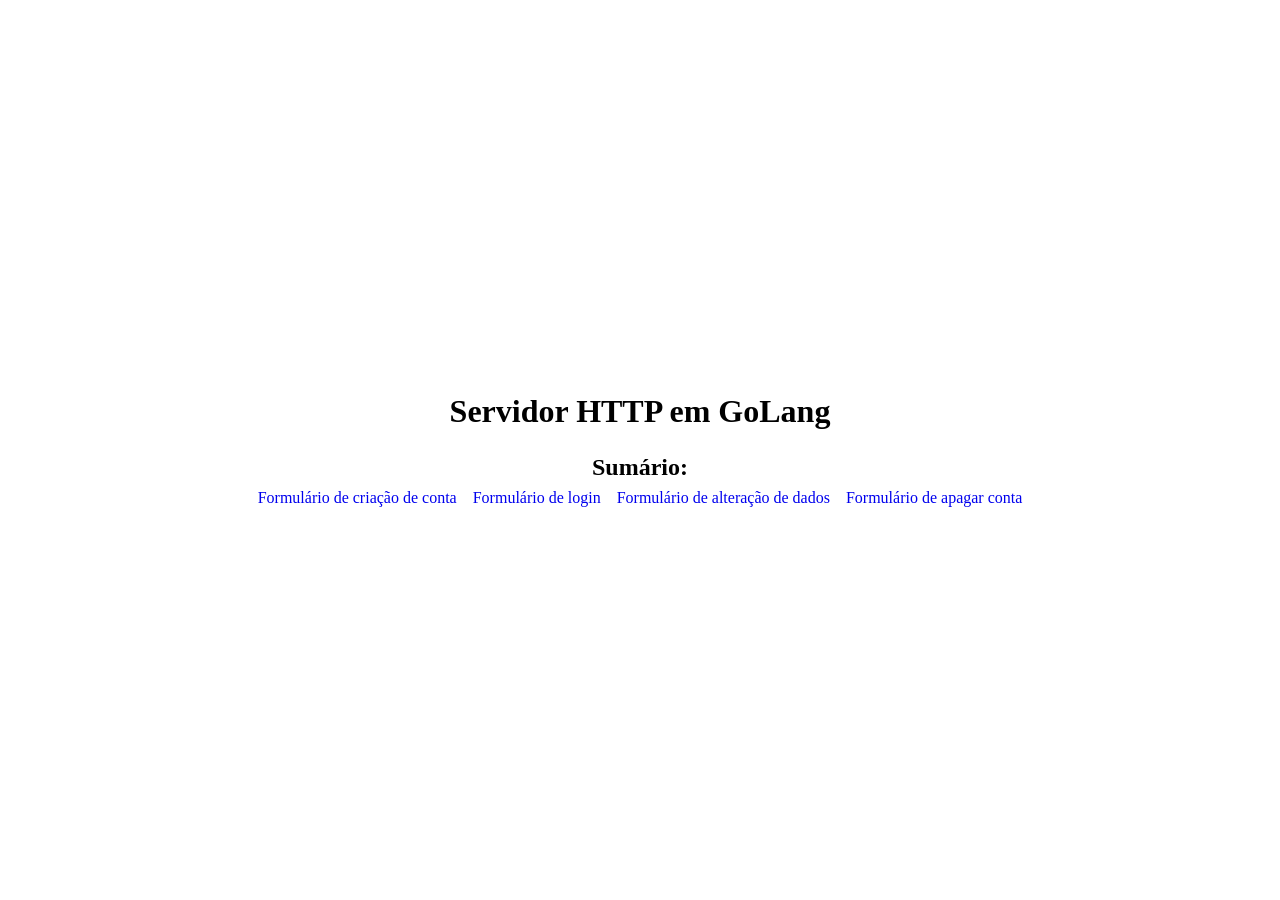
==== crud_saude/servidorHTTP/static/index.html @ d43eb732 "Adiciona crud_saude" ====
<!DOCTYPE html>
<html lang="pt-br">
<head>
    <meta charset="UTF-8">
    <meta name="viewport" content="width=device-width, initial-scale=1.0">
    <title>Servidor HTTP em GoLang</title>
    <link rel="stylesheet" href="styles/index.style.css">
</head>

<body>
    <main>
        <h1>Servidor HTTP em GoLang</h1>
        <div>
            <nav>
                <h2>Sumário:</h2>
                <ul>
                    <li><a href="/forms/createAccount.html">Formulário de criação de conta</a></li>
                    <li><a href="/forms/login.html">Formulário de login</a></li>
                    <li><a href="/forms/updateAccount.html">Formulário de alteração de dados</a></li>
                    <li><a href="/forms/deleteAccount.html">Formulário de apagar conta</a></li>
                </ul>
            </nav>
        </div>
    </main>
</body>
</html>
---- crud_saude/servidorHTTP/static/styles/index.style.css ----
*{
    list-style: none;
    text-decoration: none;
    box-sizing: border-box;
    padding: 0;
    margin: 0;
}

main {
    display: flex;
    justify-content: center;
    align-items: center;
    height: 100vh;
    flex-direction: column;
    gap: 1.5rem;
    text-align: center;

    nav{
        display: flex;
        flex-direction: column;
        gap: .5rem;
    }

    ul{
        display: flex;
        gap: 1rem;
    }
}

@media (max-width: 768px) {
    main {
        padding: 1rem;
        gap: 1rem;
    }

    ul {
        flex-direction: column;
        gap: 0.5rem;
    }
}
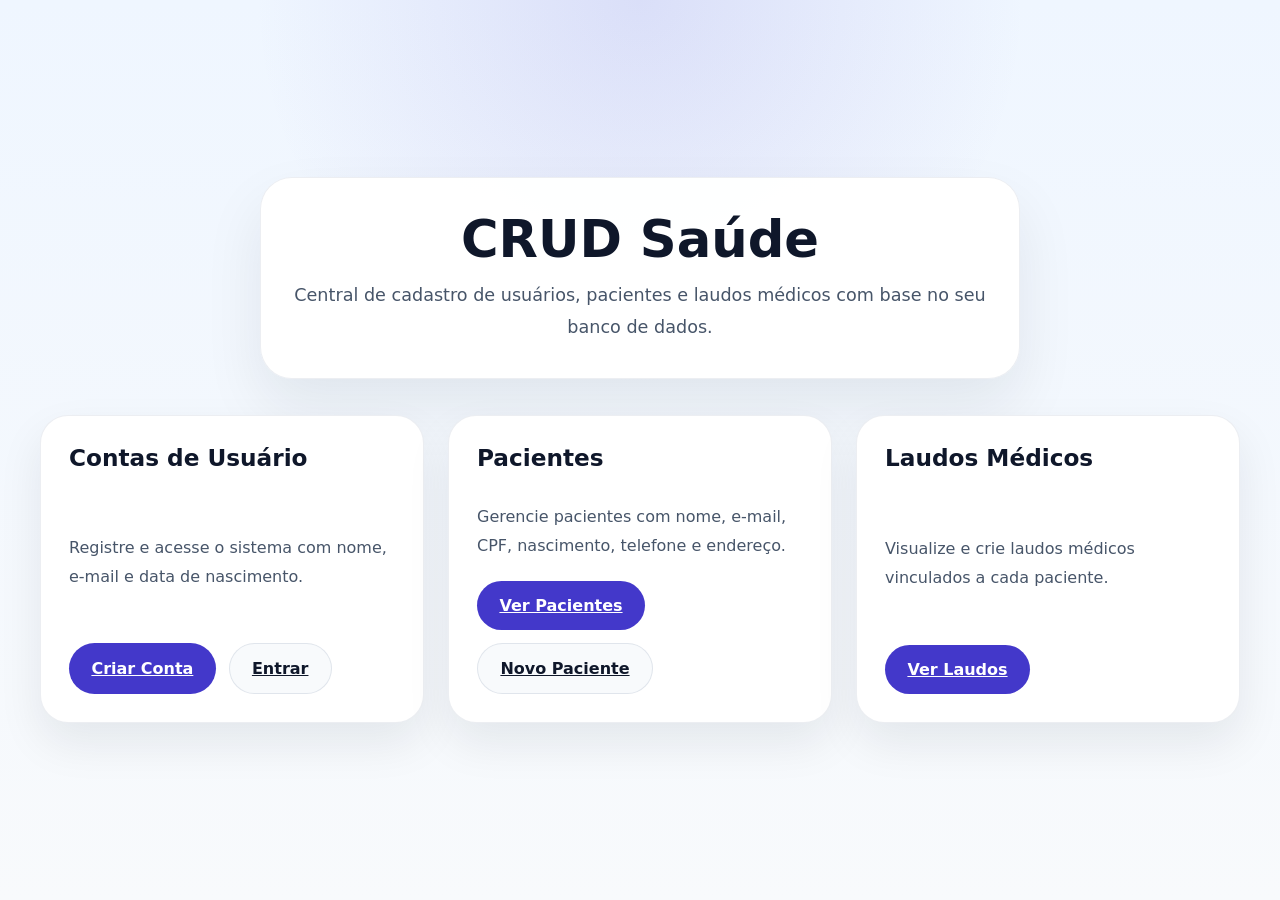
==== commit 43990282: "Consertar algumas coisas do link do servidor" ====
--- a/crud_saude/servidorHTTP/static/index.html
+++ b/crud_saude/servidorHTTP/static/index.html
@@ -3,24 +3,44 @@
 <head>
     <meta charset="UTF-8">
     <meta name="viewport" content="width=device-width, initial-scale=1.0">
-    <title>Servidor HTTP em GoLang</title>
+    <title>CRUD Saúde</title>
     <link rel="stylesheet" href="styles/index.style.css">
 </head>
 
 <body>
     <main>
-        <h1>Servidor HTTP em GoLang</h1>
-        <div>
-            <nav>
-                <h2>Sumário:</h2>
-                <ul>
-                    <li><a href="/forms/createAccount.html">Formulário de criação de conta</a></li>
-                    <li><a href="/forms/login.html">Formulário de login</a></li>
-                    <li><a href="/forms/updateAccount.html">Formulário de alteração de dados</a></li>
-                    <li><a href="/forms/deleteAccount.html">Formulário de apagar conta</a></li>
-                </ul>
-            </nav>
-        </div>
+        <header class="hero">
+            <h1>CRUD Saúde</h1>
+            <p>Central de cadastro de usuários, pacientes e laudos médicos com base no seu banco de dados.</p>
+        </header>
+
+        <section class="dashboard">
+            <article class="card">
+                <h2>Contas de Usuário</h2>
+                <p>Registre e acesse o sistema com nome, e-mail e data de nascimento.</p>
+                <div class="card-actions">
+                    <a href="/forms/createAccount.html" class="btn">Criar Conta</a>
+                    <a href="/forms/login.html" class="btn btn-secondary">Entrar</a>
+                </div>
+            </article>
+
+            <article class="card">
+                <h2>Pacientes</h2>
+                <p>Gerencie pacientes com nome, e-mail, CPF, nascimento, telefone e endereço.</p>
+                <div class="card-actions">
+                    <a href="/patients" class="btn">Ver Pacientes</a>
+                    <a href="/createPatient" class="btn btn-secondary">Novo Paciente</a>
+                </div>
+            </article>
+
+            <article class="card">
+                <h2>Laudos Médicos</h2>
+                <p>Visualize e crie laudos médicos vinculados a cada paciente.</p>
+                <div class="card-actions">
+                    <a href="/patients" class="btn">Ver Laudos</a>
+                </div>
+            </article>
+        </section>
     </main>
 </body>
 </html>
--- a/crud_saude/servidorHTTP/static/styles/index.style.css
+++ b/crud_saude/servidorHTTP/static/styles/index.style.css
@@ -1,40 +1,143 @@
-*{
-    list-style: none;
-    text-decoration: none;
+:root {
+    --bg: #eff6ff;
+    --surface: #ffffff;
+    --surface-soft: #f8fafc;
+    --text: #0f172a;
+    --muted: #475569;
+    --primary: #4338ca;
+    --primary-soft: #c7d2fe;
+    --shadow: 0 28px 60px rgba(15, 23, 42, 0.08);
+}
+
+* {
+    margin: 0;
+    padding: 0;
     box-sizing: border-box;
-    padding: 0;
-    margin: 0;
+    font-family: Inter, system-ui, -apple-system, BlinkMacSystemFont, 'Segoe UI', sans-serif;
+}
+
+body {
+    min-height: 100vh;
+    background: radial-gradient(circle at top, rgba(67, 56, 202, 0.12), transparent 35%),
+                linear-gradient(180deg, #eff6ff 0%, #f8fafc 100%);
+    color: var(--text);
 }
 
 main {
+    min-height: 100vh;
     display: flex;
+    flex-direction: column;
     justify-content: center;
     align-items: center;
-    height: 100vh;
+    padding: 3rem 1.25rem;
+    gap: 2.25rem;
+}
+
+.hero {
+    max-width: 760px;
+    width: 100%;
+    text-align: center;
+    background: rgba(255, 255, 255, 0.96);
+    padding: 2.2rem 2rem;
+    border-radius: 32px;
+    border: 1px solid rgba(148, 163, 184, 0.18);
+    box-shadow: var(--shadow);
+}
+
+.hero h1 {
+    font-size: clamp(2.8rem, 4vw, 4.5rem);
+    line-height: 1.03;
+    margin-bottom: 0.9rem;
+}
+
+.hero p {
+    font-size: 1.1rem;
+    color: var(--muted);
+    line-height: 1.8;
+    max-width: 700px;
+    margin: auto;
+}
+
+.dashboard {
+    display: grid;
+    grid-template-columns: repeat(3, minmax(240px, 1fr));
+    gap: 1.5rem;
+    width: 100%;
+    max-width: 1200px;
+}
+
+.card {
+    background: var(--surface);
+    border: 1px solid rgba(148, 163, 184, 0.18);
+    border-radius: 28px;
+    padding: 1.75rem;
+    box-shadow: 0 20px 45px rgba(15, 23, 42, 0.08);
+    display: flex;
     flex-direction: column;
-    gap: 1.5rem;
-    text-align: center;
+    justify-content: space-between;
+    gap: 1.25rem;
+}
 
-    nav{
-        display: flex;
-        flex-direction: column;
-        gap: .5rem;
-    }
+.card h2 {
+    margin-bottom: 0.65rem;
+    font-size: 1.45rem;
+}
 
-    ul{
-        display: flex;
-        gap: 1rem;
+.card p {
+    color: var(--muted);
+    line-height: 1.85;
+}
+
+.card-actions {
+    display: flex;
+    flex-wrap: wrap;
+    gap: 0.8rem;
+}
+
+.btn {
+    display: inline-flex;
+    align-items: center;
+    justify-content: center;
+    padding: 0.95rem 1.4rem;
+    border-radius: 999px;
+    background: var(--primary);
+    color: white;
+    font-weight: 600;
+    transition: transform 0.18s ease, background 0.18s ease, box-shadow 0.18s ease;
+}
+
+.btn:hover {
+    transform: translateY(-1px);
+    background: #312e81;
+    box-shadow: 0 16px 30px rgba(67, 56, 202, 0.18);
+}
+
+.btn-secondary {
+    background: var(--surface-soft);
+    color: var(--text);
+    border: 1px solid rgba(148, 163, 184, 0.24);
+}
+
+.btn-secondary:hover {
+    background: #eef2ff;
+}
+
+@media (max-width: 980px) {
+    .dashboard {
+        grid-template-columns: 1fr;
     }
 }
 
-@media (max-width: 768px) {
+@media (max-width: 520px) {
     main {
-        padding: 1rem;
-        gap: 1rem;
+        padding: 2rem 1rem;
     }
 
-    ul {
-        flex-direction: column;
-        gap: 0.5rem;
+    .hero {
+        padding: 1.75rem 1.25rem;
+    }
+
+    .card {
+        padding: 1.35rem;
     }
 }
